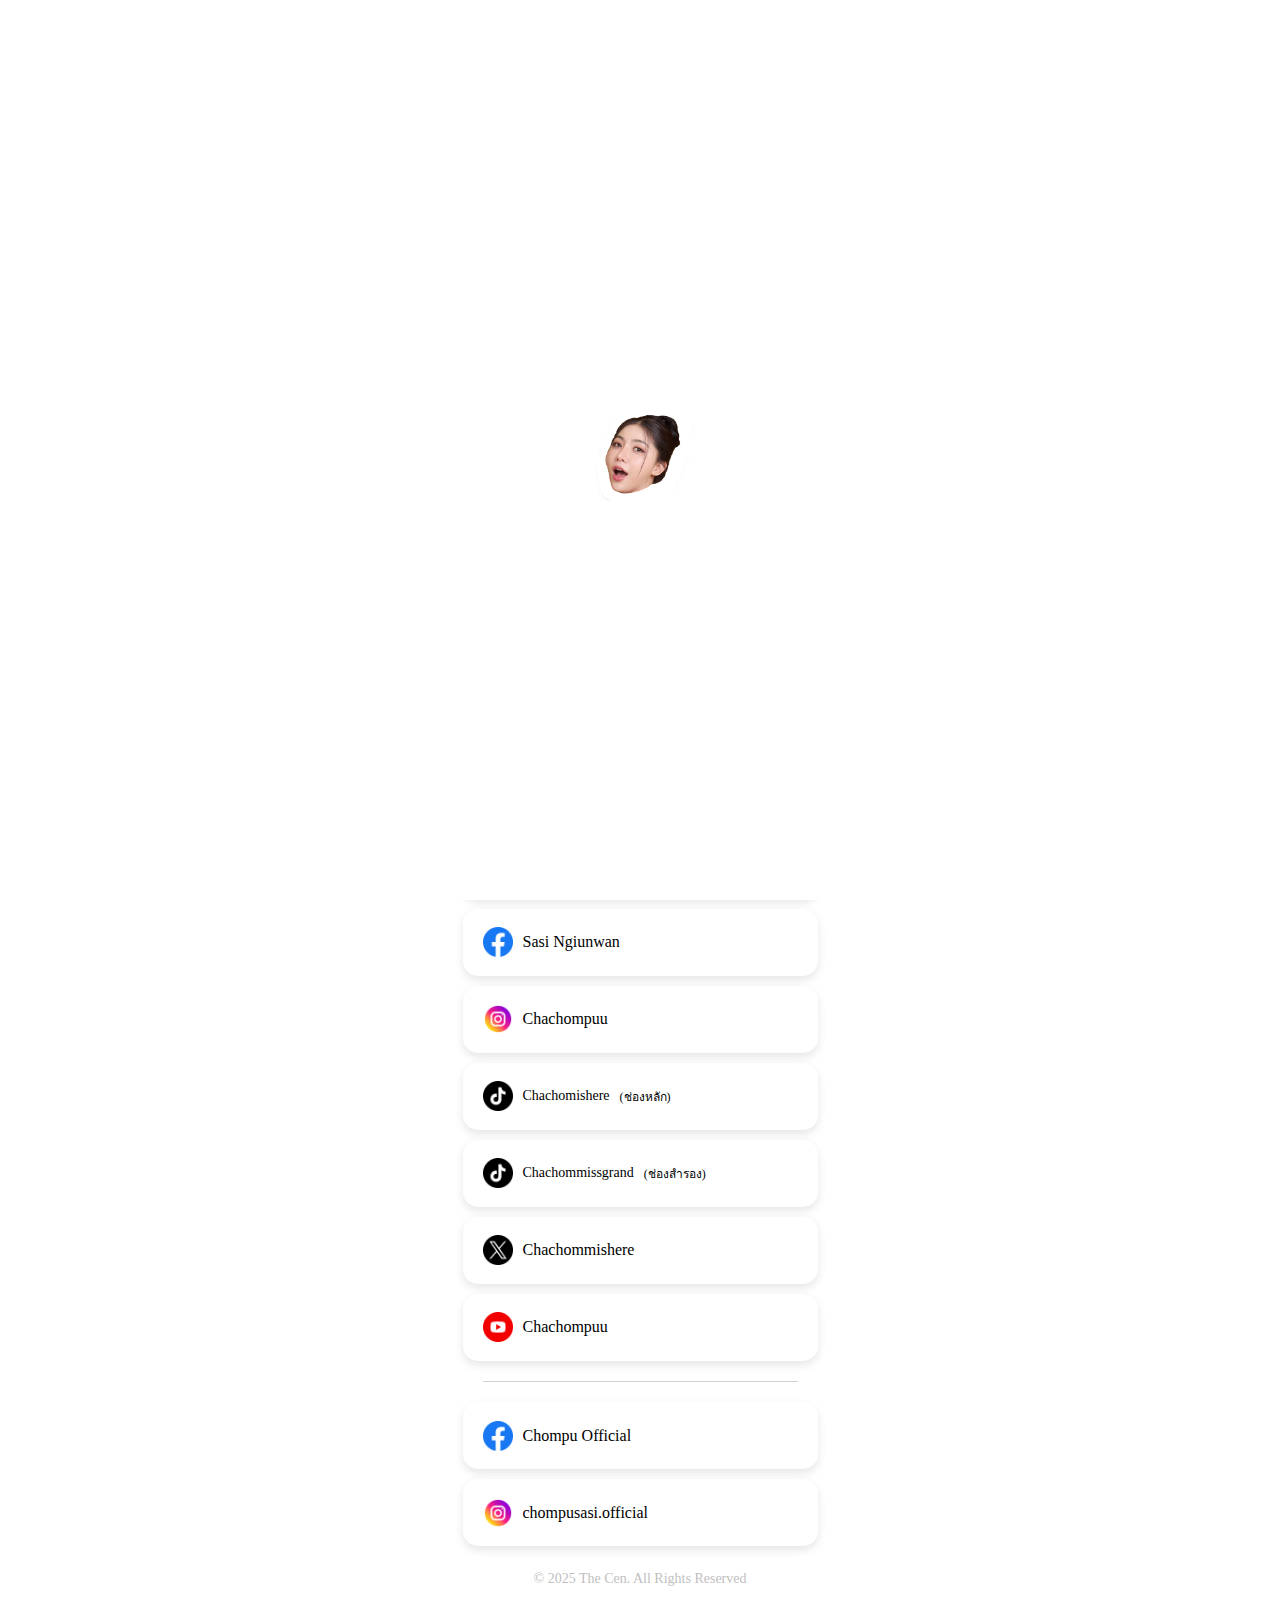
==== index.html @ c0f2957f "Update index.html" ====
<!DOCTYPE html>
<html lang="en">
  <head>
    <meta charset="UTF-8" />
    <meta name="viewport" content="width=device-width, initial-scale=1.0" />
    <link rel="stylesheet" href="./Styles/style.css" />
    <link
      rel="shortcut icon"
      href="./Assets/Images/1.png"
      type="image/x-icon"
    />
    <title>Chachom</title>

    <style>
      /* ส่วนของ Loader */
      #loader {
        position: fixed;
        top: 0;
        left: 0;
        width: 100%;
        height: 100%;
        background-color: white;
        display: flex;
        justify-content: center;
        align-items: center;
        z-index: 9999;
      }
      #loader img {
        width: 120px;
        height: 120px;
        animation: fadeIn 1.5s infinite alternate;
      }
      /* @keyframes fadeIn {
            from { opacity: 0.5; }
            to { opacity: 1; }
        } */

      /* ซ่อนเนื้อหาหลักไว้ก่อน */
      #content {
        display: none;
      }

      /* ซ่อน scrollbar แต่ยังคงให้เลื่อนได้ */
      body,
      html {
        overflow: scroll; /* ซ่อน scrollbar โดยไม่ให้แสดง */
      }
      /* ซ่อน scrollbar สำหรับเว็บเบราว์เซอร์ที่ใช้ Webkit (Chrome, Safari, Edge) */
      ::-webkit-scrollbar {
        display: none; /* ซ่อน scrollbar */
      }
    </style>
  </head>
  <body>
    <!-- LOADER -->
    <div id="loader">
      <img id="loading-image" src="./Assets/Images/1.png" alt="Loading..." />
    </div>

    <div
      style="text-align: center; align-items: center; justify-content: center"
    >
      <div class="header">
        <div class="img">
          <img src="./Assets/Images/ImageVote.jpg" alt="" />
        </div>
      </div>
      <div
        style="
          display: flex;
          gap: 5px;
          align-items: center;
          justify-content: center;
        "
      >
        <div
          style="
            align-content: center;
            justify-content: center;
            display: flex;
            font-family: outfit;
            font-size: 26px;
          "
        >
          <p>Chachom</p>
        </div>
        <div
          style="display: flex; align-items: center; justify-content: center"
        >
          <img
            src="./Assets/Images/Veryify.png"
            alt=""
            width="14"
            height="14"
          />
        </div>
      </div>
      <div
        style="
          align-content: center;
          justify-content: center;
          display: flex;
          font-family: outfit;
          font-size: 16px;
        "
      >
        <div style="text-align: center">
          <p style="color: #bdbdbd; font-weight: 300">Sasi Ngiunwan</p>
          <p>Miss Grand Chiang Rai 2025</p>
        </div>
      </div>
    </div>

    <div class="social">
      <!-- QR -->
      <div class="manu">
        <div class="qrcode">
          <img src="./Assets/Images/QRCode.jpg" alt="" />
        </div>
      </div>
      <!-- ปุ่มดาวน์โหลด QR Code -->
      <div style="text-align: center; margin-top: 10px">
        <a href="./Assets/Images/QRCode.jpg" download="QRCode.jpg">
          <button
            style="
              padding: 10px 15px;
              font-size: 16px;
              border: none;
              background-color: #fff;
              box-shadow: 0 4px 10px rgba(0, 0, 0, 0.1);
              width: 40vh;
              color: black;
              font-family: outfit;
              border-radius: 5px;
              cursor: pointer;
            "
          >
            Save QR Code
          </button>
        </a>
      </div>

      <div class="custom-divider"></div>

      <!-- Popular Vote -->
      <div class="manu">
        <a
          href="https://missgrandthailand.com/miss/%e0%b8%a8%e0%b8%a8%e0%b8%b4-%e0%b9%80%e0%b8%ab%e0%b8%87%e0%b8%b5%e0%b8%a2%e0%b8%99%e0%b8%a7%e0%b8%b1%e0%b8%99/?focus=profile"
          style="text-decoration: none; font-family: outfit"
        >
          <div class="social">
            <div
              style="
                width: 30px;
                height: 30px;
                border-radius: 100px;
                overflow: hidden;
                object-fit: cover;
              "
            >
              <img
                src="./Assets/Images/13.jpg"
                alt=""
                style="width: 100%; height: 100%; object-fit: cover"
              />
            </div>
            <p style="font-family: outfit">Vote POPULAR VOTE (MGT13)</p>
          </div>
        </a>
      </div>

      <!-- Open Chat -->
      <div class="manu">
        <a
          href="https://line.me/ti/g2/mvtZ5nA-7Gc_7Iszs3bX-CyVpE6zEyFQBSnAZg?utm_source=invitation&utm_medium=link_copy&utm_campaign=default"
          style="text-decoration: none; font-family: outfit"
        >
          <div class="social">
            <img
              src="./Assets/Images/icons/OpenChat.png"
              alt=""
              width="30"
              height="30"
            />
            <p style="font-family: Noto Sans Thai">ด้อมชาชม</p>
          </div>
        </a>
      </div>

      <!-- Facebook -->
      <div class="manu">
        <a
          href="https://www.facebook.com/share/15vBTpzsGS/"
          style="text-decoration: none; font-family: outfit"
        >
          <div class="social">
            <img
              src="./Assets/Images/icons/Facebook.png"
              alt=""
              width="30"
              height="30"
            />
            <p>Sasi Ngiunwan</p>
          </div>
        </a>
      </div>

      <!-- Instagram -->
      <div class="manu">
        <a
          href="https://www.instagram.com/chachompuu/"
          style="text-decoration: none; font-family: outfit"
        >
          <div class="social">
            <img
              src="./Assets/Images/icons/Instagram.png"
              alt=""
              width="30"
              height="30"
            />
            <p>Chachompuu</p>
          </div>
        </a>
      </div>

      <!-- Tiktok1 -->
      <div class="manu">
        <a
          href="https://www.tiktok.com/@chachomishere?_t=ZS-8uSOHwWjU40&_r=1"
          style="text-decoration: none; font-family: outfit"
        >
          <div class="social">
            <img
              src="./Assets/Images/icons/Tiktok.png"
              alt=""
              width="30"
              height="30"
            />
            <p style="font-size: 14px;">Chachomishere</p>
            <p style="font-family: Noto Sans Thai; font-size: 12px">
              (ช่องหลัก)
            </p>
          </div>
        </a>
      </div>

      <!-- Tiktok2 -->
      <div class="manu">
        <a
          href="https://www.tiktok.com/@missgrandchachom?_t=ZS-8uSOJG1aFbb&_r=1"
          style="text-decoration: none; font-family: outfit"
        >
          <div class="social">
            <img
              src="./Assets/Images/icons/Tiktok.png"
              alt=""
              width="30"
              height="30"
            />
            <p style="font-size: 14px;">Chachommissgrand</p>
            <p style="font-family: Noto Sans Thai; font-size: 12px">
              (ช่องสำรอง)
            </p>
          </div>
        </a>
      </div>

      <!-- X -->
      <div class="manu">
        <a
          href="https://x.com/Chachommishere?t=QyCUQDH6dD4fNUWL7g4HEg&s=09"
          style="text-decoration: none; font-family: outfit"
        >
          <div class="social">
            <img
              src="./Assets/Images/icons/Twitter.png"
              alt=""
              width="30"
              height="30"
            />
            <p>Chachommishere</p>
          </div>
        </a>
      </div>

      <!-- Youtube -->
      <div class="manu">
        <a
          href="https://www.youtube.com/@chachompuu"
          style="text-decoration: none; font-family: outfit"
        >
          <div class="social">
            <img
              src="./Assets/Images/icons/Youtube.png"
              alt=""
              width="30"
              height="30"
            />
            <p>Chachompuu</p>
          </div>
        </a>
      </div>

      <div class="custom-divider"></div>

      <!-- Facebook -->
      <div class="manu">
        <a
          href="https://www.facebook.com/ChompusasiOfficial"
          style="text-decoration: none; font-family: outfit"
        >
          <div class="social">
            <img
              src="./Assets/Images/icons/Facebook.png"
              alt=""
              width="30"
              height="30"
            />
            <p>Chompu Official</p>
          </div>
        </a>
      </div>

      <!-- Instagram -->
      <div class="manu">
        <a
          href="https://www.instagram.com/chompusasi.official?utm_source=ig_web_button_share_sheet&igsh=ZDNlZDc0MzIxNw=="
          style="text-decoration: none; font-family: outfit"
        >
          <div class="social">
            <img
              src="./Assets/Images/icons/Instagram.png"
              alt=""
              width="30"
              height="30"
            />
            <p>chompusasi.official</p>
          </div>
        </a>
      </div>
    </div>

    <div
      style="
        height: 5vh;
        justify-content: center;
        display: flex;
        align-items: center;
        margin-top: 10px;
      "
    >
      <p
        style="
          font-family: outfit;
          font-weight: 200;
          text-align: center;
          color: rgb(192, 192, 192);
          font-size: 14px;
        "
      >
        © 2025 The Cen. All Rights Reserved
      </p>
    </div>

    <script>
      let images = ["./Assets/Images/1.png", "./Assets/Images/2.png"]; // ภาพที่ใช้สลับ
      let currentIndex = 0;
      let loaderImg = document.getElementById("loading-image");

      // ฟังก์ชันเปลี่ยนรูปทุกๆ 0.5 วินาที
      let imageInterval = setInterval(() => {
        currentIndex = (currentIndex + 1) % images.length;
        loaderImg.src = images[currentIndex];
      }, 500); // เปลี่ยนทุก 0.5 วินาที

      // ซ่อน Loader หลังจาก 2 วินาที
      window.onload = function () {
        window.scrollTo({ top: 0, behavior: 'smooth' });

        setTimeout(() => {
          clearInterval(imageInterval); // หยุดการสลับภาพ
          document.getElementById("loader").style.display = "none";
          document.getElementById("content").style.display = "block";
        }, 2000); // 2 วินาที
      };

    </script>
  </body>
</html>
---- Styles/style.css ----
* {
  padding: 0;
  margin: 0;
  /* justify-content: center; */
  /* align-items: center; */
}
.header {
  display: flex;
  align-items: center;
  justify-content: center;
  margin-top: 50px;
}
.header img {
  width: 20vh;
  height: 20vh;
  border-radius: 100%;
  object-fit: cover;
}
.manu {
  display: flex;
  justify-content: center;
  margin-top: 10px;
}
.manu .social {
  box-shadow: 0 4px 10px rgba(0, 0, 0, 0.1);
  padding: 20px;
  background-color: #fff;
  border-radius: 15px;
  width: 35vh;
  height: 3vh;
  align-items: center;
  display: flex;
  gap: 10px;
  color: black;
}
.manu .qrcode {
    box-shadow: 0 4px 10px rgba(0, 0, 0, 0.1);
    padding: 20px;
    background-color: #fff;
    border-radius: 20px;
    width: 35vh;
    height: 35vh;
    align-items: center;
    justify-content: center;
    display: flex;
    gap: 10px;
    color: black;
    overflow: hidden;
}
.manu .qrcode img{
    width: 35vh;
    height: 35vh;
}
.custom-divider {
    width: 35vh; /* กำหนดความยาวของเส้น */
    height: 1.5px; /* ความหนาของเส้น */
    background-color: #cfcfcf; /* สีของเส้น */
    margin: 20px auto; /* จัดให้อยู่กึ่งกลาง */
    border-radius: 100px;
}
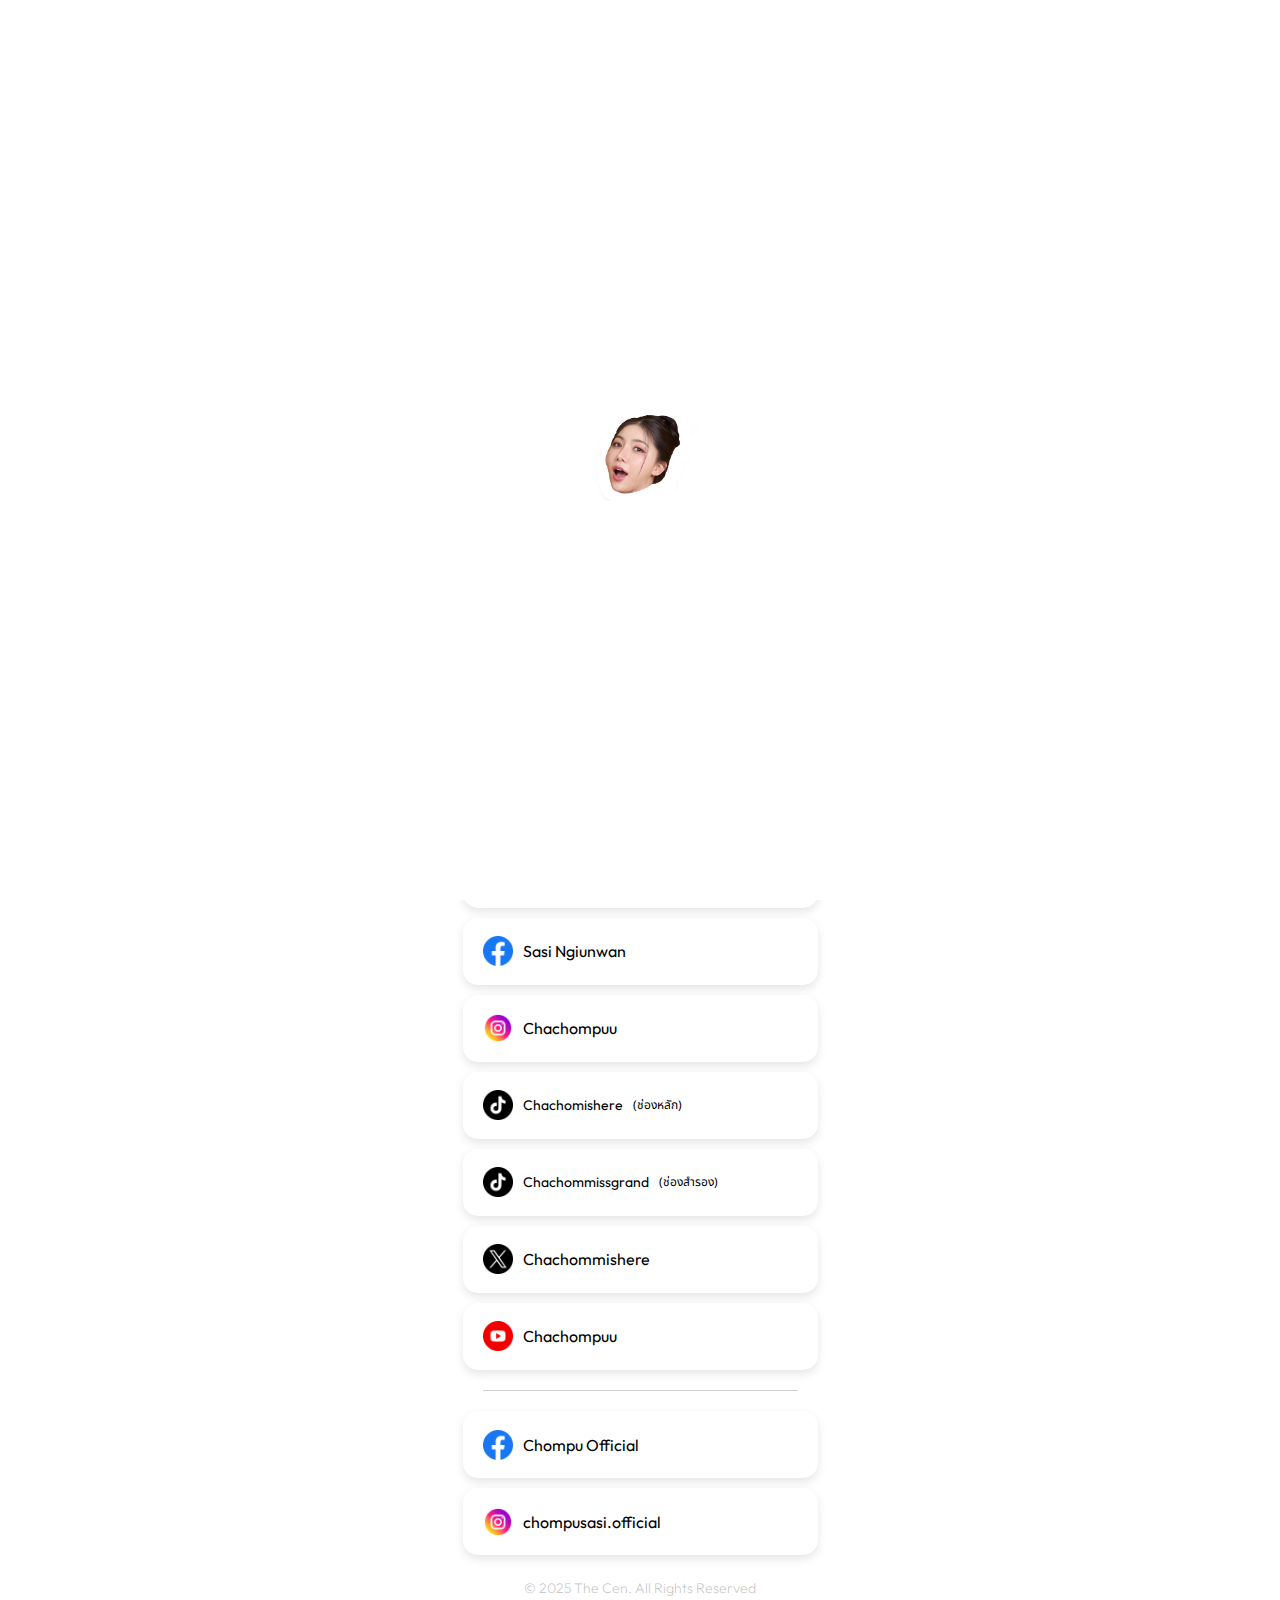
==== commit 82c87593: "Update index.html" ====
--- a/index.html
+++ b/index.html
@@ -3,6 +3,12 @@
   <head>
     <meta charset="UTF-8" />
     <meta name="viewport" content="width=device-width, initial-scale=1.0" />
+    <link rel="preconnect" href="https://fonts.googleapis.com">
+<link rel="preconnect" href="https://fonts.gstatic.com" crossorigin>
+<link href="https://fonts.googleapis.com/css2?family=Outfit:wght@100..900&display=swap" rel="stylesheet">
+    <link rel="preconnect" href="https://fonts.googleapis.com">
+<link rel="preconnect" href="https://fonts.gstatic.com" crossorigin>
+<link href="https://fonts.googleapis.com/css2?family=Noto+Sans+Thai:wght@100..900&display=swap" rel="stylesheet">
     <link rel="stylesheet" href="./Styles/style.css" />
     <link
       rel="shortcut icon"
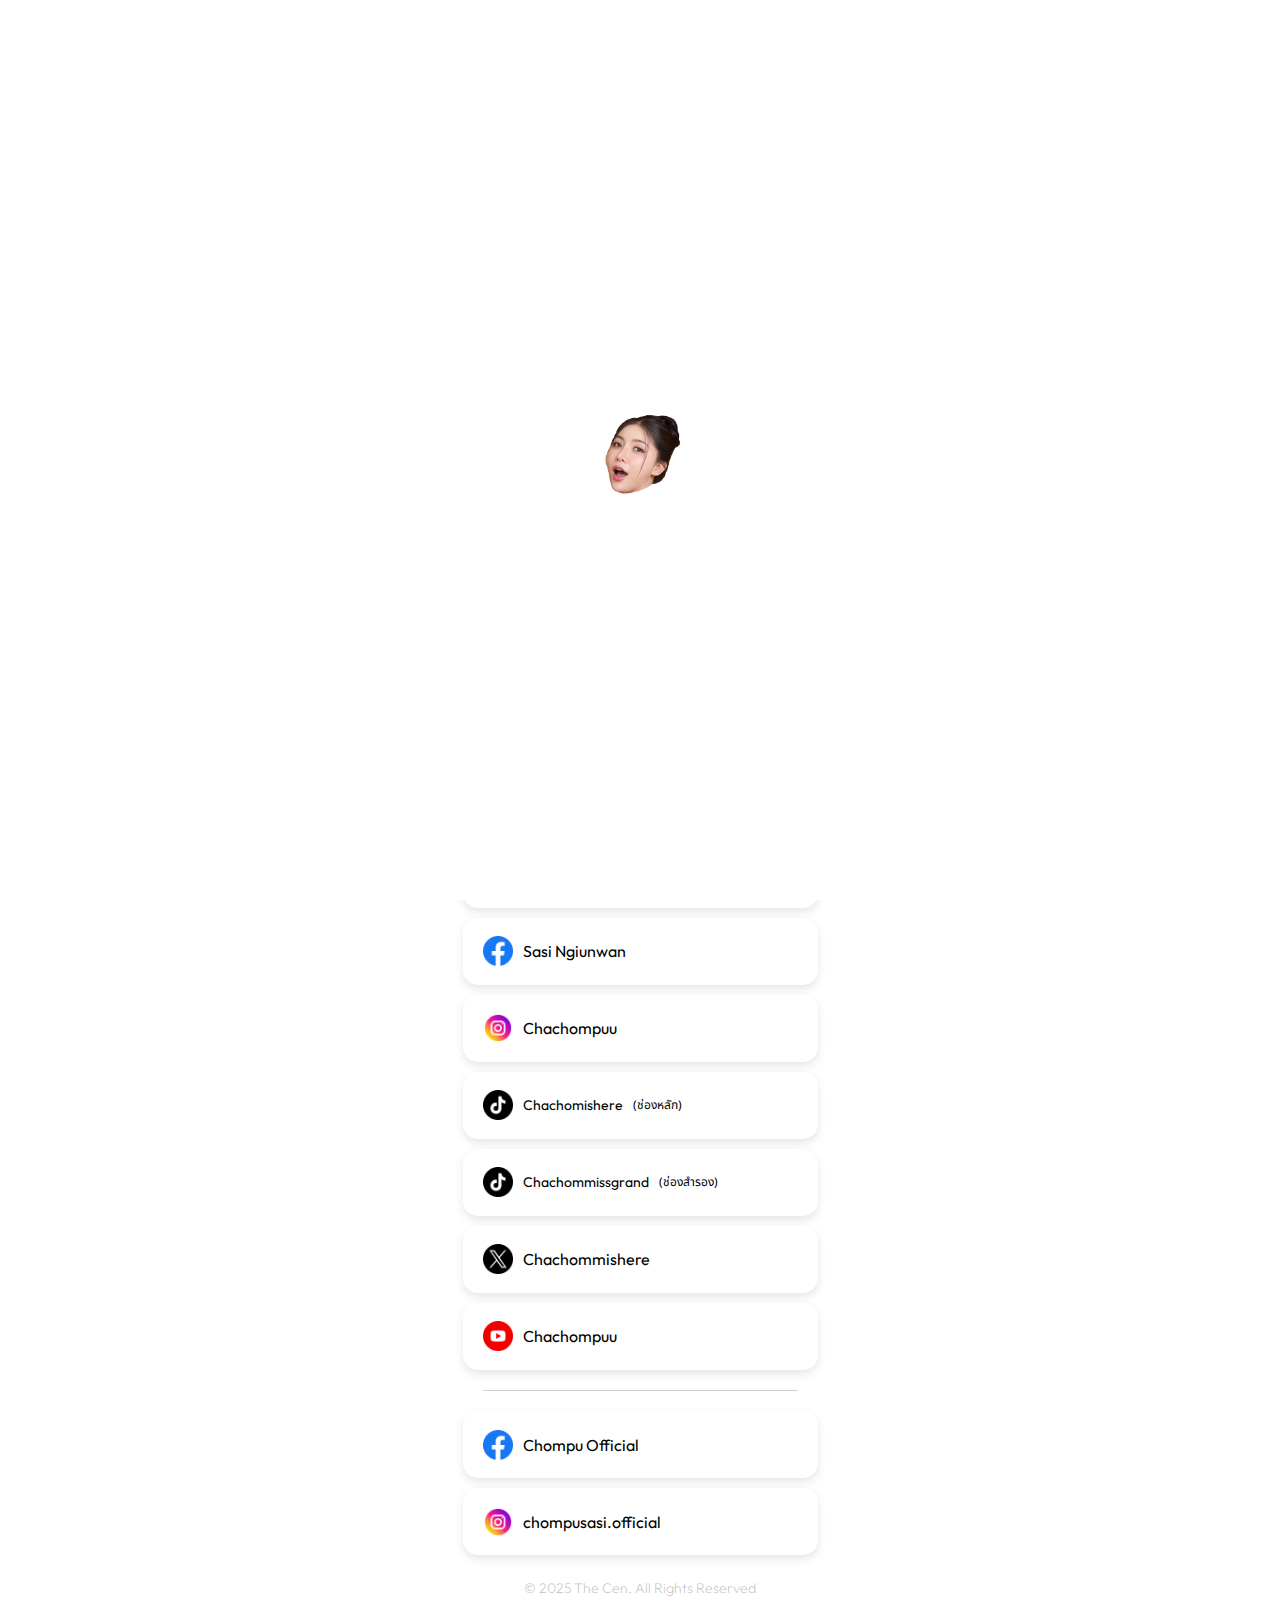
==== commit 082631dc: "Update index.html" ====
--- a/index.html
+++ b/index.html
@@ -3,22 +3,40 @@
   <head>
     <meta charset="UTF-8" />
     <meta name="viewport" content="width=device-width, initial-scale=1.0" />
-    <link rel="preconnect" href="https://fonts.googleapis.com">
-<link rel="preconnect" href="https://fonts.gstatic.com" crossorigin>
-<link href="https://fonts.googleapis.com/css2?family=Outfit:wght@100..900&display=swap" rel="stylesheet">
-    <link rel="preconnect" href="https://fonts.googleapis.com">
-<link rel="preconnect" href="https://fonts.gstatic.com" crossorigin>
-<link href="https://fonts.googleapis.com/css2?family=Noto+Sans+Thai:wght@100..900&display=swap" rel="stylesheet">
+    <link rel="preconnect" href="https://fonts.googleapis.com" />
+    <link rel="preconnect" href="https://fonts.gstatic.com" crossorigin />
+    <link
+      href="https://fonts.googleapis.com/css2?family=Outfit:wght@100..900&display=swap"
+      rel="stylesheet"
+    />
+    <link rel="preconnect" href="https://fonts.googleapis.com" />
+    <link rel="preconnect" href="https://fonts.gstatic.com" crossorigin />
+    <link
+      href="https://fonts.googleapis.com/css2?family=Noto+Sans+Thai:wght@100..900&display=swap"
+      rel="stylesheet"
+    />
     <link rel="stylesheet" href="./Styles/style.css" />
     <link
       rel="shortcut icon"
       href="./Assets/Images/1.png"
       type="image/x-icon"
     />
+    <meta property="og:title" content="Chachom" />
+    <meta
+      property="og:description"
+      content="Sasi Ngiunwan Miss Grand Chiang Rai 2025"
+    />
+    <meta
+      property="og:image"
+      content="https://pxtk.github.io/chachom/Assets/Images/ImageVote.jpg"
+    />
+    <meta property="og:url" content="https://pxtk.github.io/chachom/" />
+    <meta property="og:type" content="website" />
+    <meta name="twitter:card" content="summary_large_image" />
+
     <title>Chachom</title>
 
     <style>
-      /* ส่วนของ Loader */
       #loader {
         position: fixed;
         top: 0;
@@ -242,7 +260,7 @@
               width="30"
               height="30"
             />
-            <p style="font-size: 14px;">Chachomishere</p>
+            <p style="font-size: 14px">Chachomishere</p>
             <p style="font-family: Noto Sans Thai; font-size: 12px">
               (ช่องหลัก)
             </p>
@@ -263,7 +281,7 @@
               width="30"
               height="30"
             />
-            <p style="font-size: 14px;">Chachommissgrand</p>
+            <p style="font-size: 14px">Chachommissgrand</p>
             <p style="font-family: Noto Sans Thai; font-size: 12px">
               (ช่องสำรอง)
             </p>
@@ -381,7 +399,7 @@
 
       // ซ่อน Loader หลังจาก 2 วินาที
       window.onload = function () {
-        window.scrollTo({ top: 0, behavior: 'smooth' });
+        window.scrollTo({ top: 0, behavior: "smooth" });
 
         setTimeout(() => {
           clearInterval(imageInterval); // หยุดการสลับภาพ
@@ -390,6 +408,19 @@
         }, 2000); // 2 วินาที
       };
 
+        // ตรวจสอบว่าผู้ใช้เปิดเว็บจาก In-App Browser หรือไม่
+  function isInAppBrowser() {
+    let ua = navigator.userAgent || navigator.vendor || window.opera;
+    return (/FBAN|FBAV|Instagram|Line|Twitter/i.test(ua));
+  }
+
+  // ถ้าใช่ ให้เปิดลิงก์ในเบราว์เซอร์หลัก
+  if (isInAppBrowser()) {
+    window.location.href = "googlechrome://navigate?url=" + window.location.href;
+    setTimeout(() => {
+      window.location.href = "https://pxtk.github.io/chachom/";
+    }, 1000);
+  }
     </script>
   </body>
 </html>
--- a/Styles/style.css
+++ b/Styles/style.css
@@ -3,6 +3,23 @@
   margin: 0;
   /* justify-content: center; */
   /* align-items: center; */
+
+  
+.noto-sans-thai-<uniquifier> {
+  font-family: "Noto Sans Thai", sans-serif;
+  font-optical-sizing: auto;
+  font-weight: <weight>;
+  font-style: normal;
+  font-variation-settings:
+    "wdth" 100;
+}
+  
+.outfit-<uniquifier> {
+  font-family: "Outfit", sans-serif;
+  font-optical-sizing: auto;
+  font-weight: <weight>;
+  font-style: normal;
+}
 }
 .header {
   display: flex;
